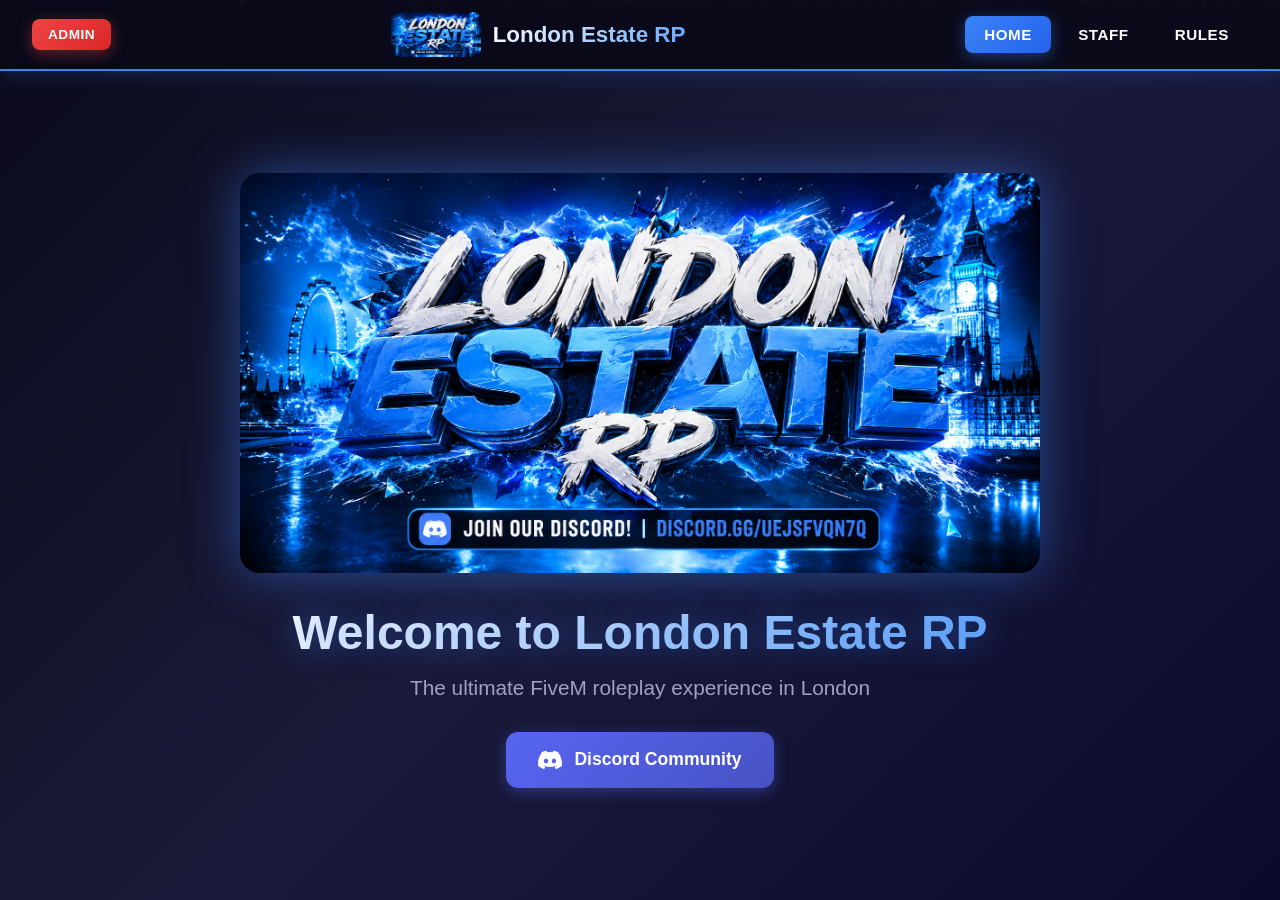
==== admin.html @ c584e5d1 "Add files via upload" ====
<!DOCTYPE html>
<html lang="en">
<head>
    <meta charset="UTF-8">
    <meta name="viewport" content="width=device-width, initial-scale=1.0">
    <title>London Estate RP - Admin Panel</title>
    <link rel="stylesheet" href="styles.css">
</head>
<body>
    <div class="stars"></div>
    
    <nav>
        <div class="nav-container">
            <button class="admin-btn" onclick="logoutAdmin()">LOGOUT</button>
            <a href="index.html" class="nav-logo">
                <img src="london-estate-rp-banner.png" alt="London Estate RP Logo">
                <span class="nav-logo-text">London Estate RP</span>
            </a>
            <div class="nav-links">
                <a href="index.html" class="nav-link">Home</a>
                <a href="staff.html" class="nav-link">Staff</a>
                <a href="rules.html" class="nav-link">Rules</a>
            </div>
        </div>
    </nav>

    <main>
        <div class="page-header">
            <h1>Admin Panel</h1>
            <p>Manage your server content</p>
        </div>

        <div class="admin-container">
            <!-- Tabs -->
            <div class="admin-tabs">
                <button class="tab-btn active" onclick="switchTab('staff')">Staff Management</button>
                <button class="tab-btn" onclick="switchTab('rules')">Rules Management</button>
            </div>

            <!-- Staff Management Tab -->
            <div id="staffTab" class="tab-content active">
                <div class="admin-section">
                    <h2>Staff Members</h2>
                    <button class="add-btn" onclick="addStaffMember()">+ Add Staff Member</button>
                    <div id="staffList" class="admin-list">
                        <!-- Staff members will be loaded here -->
                    </div>
                </div>
            </div>

            <!-- Rules Management Tab -->
            <div id="rulesTab" class="tab-content">
                <div class="admin-section">
                    <h2>Server Rules</h2>
                    <div id="rulesList" class="admin-list">
                        <!-- Rules will be loaded here -->
                    </div>
                    <button class="save-btn" onclick="saveRules()">Save Changes</button>
                </div>
            </div>
        </div>
    </main>

    <script src="admin.js"></script>
</body>
</html>
---- styles.css ----
* {
    margin: 0;
    padding: 0;
    box-sizing: border-box;
}

body {
    font-family: 'Segoe UI', Tahoma, Geneva, Verdana, sans-serif;
    background: linear-gradient(135deg, #0a0a1a 0%, #1a1a3a 50%, #0a0a2a 100%);
    color: #ffffff;
    min-height: 100vh;
    overflow-x: hidden;
}

/* Falling Stars Background */
.stars {
    position: fixed;
    top: 0;
    left: 0;
    width: 100%;
    height: 100%;
    pointer-events: none;
    z-index: 0;
    overflow: hidden;
}

.star {
    position: absolute;
    width: 2px;
    height: 2px;
    background: white;
    border-radius: 50%;
    animation: fall linear infinite;
}

@keyframes fall {
    0% {
        transform: translateY(-10px);
        opacity: 1;
    }
    100% {
        transform: translateY(100vh);
        opacity: 0;
    }
}

/* Navigation */
nav {
    position: fixed;
    top: 0;
    left: 0;
    right: 0;
    background: rgba(10, 10, 26, 0.95);
    backdrop-filter: blur(10px);
    border-bottom: 2px solid #3b82f6;
    z-index: 1000;
    padding: 0.75rem 0;
    box-shadow: 0 4px 20px rgba(59, 130, 246, 0.2);
}

.nav-container {
    max-width: 1400px;
    margin: 0 auto;
    display: flex;
    justify-content: space-between;
    align-items: center;
    padding: 0 2rem;
}

.nav-links {
    display: flex;
    gap: 0.5rem;
}

.nav-link {
    color: #ffffff;
    text-decoration: none;
    font-size: 0.95rem;
    font-weight: 600;
    padding: 0.6rem 1.2rem;
    border-radius: 8px;
    transition: all 0.3s ease;
    text-transform: uppercase;
    letter-spacing: 0.5px;
}

.nav-link:hover {
    background: rgba(59, 130, 246, 0.3);
    color: #60a5fa;
    transform: translateY(-2px);
}

.nav-link.active {
    background: linear-gradient(135deg, #3b82f6, #2563eb);
    color: #ffffff;
    box-shadow: 0 4px 15px rgba(59, 130, 246, 0.4);
}

/* Logo */
.nav-logo {
    display: flex;
    align-items: center;
    gap: 0.75rem;
    text-decoration: none;
}

.nav-logo img {
    height: 45px;
    width: auto;
    border-radius: 8px;
}

.nav-logo-text {
    font-size: 1.4rem;
    font-weight: 700;
    background: linear-gradient(135deg, #ffffff, #60a5fa);
    -webkit-background-clip: text;
    -webkit-text-fill-color: transparent;
    background-clip: text;
}

/* Main Content */
main {
    position: relative;
    z-index: 1;
    padding-top: 70px;
    min-height: 100vh;
}

/* Hero Section */
.hero {
    display: flex;
    flex-direction: column;
    align-items: center;
    justify-content: center;
    min-height: calc(100vh - 80px);
    padding: 2rem;
    text-align: center;
}

.banner {
    max-width: 800px;
    width: 100%;
    height: auto;
    border-radius: 20px;
    box-shadow: 0 0 50px rgba(59, 130, 246, 0.5);
    margin-bottom: 2rem;
}

.hero h1 {
    font-size: 3rem;
    margin-bottom: 1rem;
    background: linear-gradient(135deg, #ffffff, #60a5fa);
    -webkit-background-clip: text;
    -webkit-text-fill-color: transparent;
    background-clip: text;
    text-shadow: 0 0 30px rgba(59, 130, 246, 0.5);
}

.hero p {
    font-size: 1.3rem;
    color: #a0a0c0;
    margin-bottom: 2rem;
}

/* Discord Button */
.discord-btn {
    display: inline-flex;
    align-items: center;
    gap: 0.75rem;
    background: linear-gradient(135deg, #5865f2, #4752c4);
    color: #ffffff;
    text-decoration: none;
    padding: 1rem 2rem;
    border-radius: 12px;
    font-size: 1.1rem;
    font-weight: 600;
    transition: all 0.3s ease;
    box-shadow: 0 4px 15px rgba(88, 101, 242, 0.4);
}

.discord-btn:hover {
    transform: translateY(-3px);
    box-shadow: 0 6px 25px rgba(88, 101, 242, 0.6);
}

.discord-btn svg {
    width: 24px;
    height: 24px;
}

/* Page Header */
.page-header {
    text-align: center;
    padding: 3rem 2rem;
}

.page-header h1 {
    font-size: 2.5rem;
    margin-bottom: 1rem;
    background: linear-gradient(135deg, #ffffff, #60a5fa);
    -webkit-background-clip: text;
    -webkit-text-fill-color: transparent;
    background-clip: text;
}

.page-header p {
    font-size: 1.2rem;
    color: #a0a0c0;
}

/* Staff Grid */
.staff-grid {
    display: grid;
    grid-template-columns: repeat(auto-fit, minmax(280px, 1fr));
    gap: 2rem;
    max-width: 1200px;
    margin: 0 auto;
    padding: 2rem;
}

.staff-card {
    background: rgba(30, 30, 60, 0.8);
    border: 2px solid rgba(59, 130, 246, 0.3);
    border-radius: 16px;
    padding: 2rem;
    text-align: center;
    transition: all 0.3s ease;
    backdrop-filter: blur(10px);
}

.staff-card:hover {
    transform: translateY(-5px);
    border-color: #3b82f6;
    box-shadow: 0 10px 30px rgba(59, 130, 246, 0.3);
}

.staff-avatar {
    width: 80px;
    height: 80px;
    margin: 0 auto 1.5rem;
    background: linear-gradient(135deg, #3b82f6, #2563eb);
    border-radius: 50%;
    display: flex;
    align-items: center;
    justify-content: center;
}

.staff-avatar svg {
    color: #ffffff;
}

.staff-card h3 {
    font-size: 1.3rem;
    margin-bottom: 0.5rem;
    color: #ffffff;
}

.staff-role {
    color: #60a5fa;
    font-weight: 500;
}

.join-staff {
    text-align: center;
    padding: 3rem 2rem;
    max-width: 800px;
    margin: 0 auto;
}

.join-staff h2 {
    font-size: 2rem;
    margin-bottom: 1rem;
    color: #ffffff;
}

.join-staff p {
    font-size: 1.1rem;
    color: #a0a0c0;
    margin-bottom: 2rem;
}

/* Rules Container */
.rules-container {
    max-width: 1000px;
    margin: 0 auto;
    padding: 2rem;
}

.rule-section {
    background: rgba(30, 30, 60, 0.8);
    border: 2px solid rgba(59, 130, 246, 0.3);
    border-radius: 16px;
    padding: 2rem;
    margin-bottom: 2rem;
    backdrop-filter: blur(10px);
}

.rule-section.important {
    border-color: #f59e0b;
    background: rgba(60, 40, 20, 0.8);
}

.rule-section h2 {
    font-size: 1.8rem;
    margin-bottom: 1.5rem;
    color: #60a5fa;
    border-bottom: 2px solid rgba(59, 130, 246, 0.3);
    padding-bottom: 0.5rem;
}

.rule-section.important h2 {
    color: #f59e0b;
    border-color: rgba(245, 158, 11, 0.3);
}

.rule-item {
    margin-bottom: 1.5rem;
    padding: 1rem;
    background: rgba(20, 20, 40, 0.5);
    border-radius: 8px;
    border-left: 4px solid #3b82f6;
}

.rule-item h3 {
    font-size: 1.2rem;
    margin-bottom: 0.5rem;
    color: #ffffff;
}

.rule-item p {
    color: #a0a0c0;
    line-height: 1.6;
    margin-bottom: 0.5rem;
}

.rule-item .punishment {
    color: #ef4444;
    font-weight: 600;
    font-size: 0.9rem;
}

.rules-footer {
    text-align: center;
    padding: 3rem 2rem;
}

.rules-footer p {
    font-size: 1.1rem;
    color: #a0a0c0;
    margin-bottom: 2rem;
}

/* Admin Button */
.admin-btn {
    background: linear-gradient(135deg, #ef4444, #dc2626);
    color: #ffffff;
    border: none;
    padding: 0.5rem 1rem;
    border-radius: 8px;
    font-size: 0.85rem;
    font-weight: 600;
    cursor: pointer;
    transition: all 0.3s ease;
    text-transform: uppercase;
    letter-spacing: 0.5px;
    box-shadow: 0 4px 15px rgba(239, 68, 68, 0.4);
}

.admin-btn:hover {
    transform: translateY(-2px);
    box-shadow: 0 6px 20px rgba(239, 68, 68, 0.6);
}

/* Modal */
.modal {
    display: none;
    position: fixed;
    z-index: 2000;
    left: 0;
    top: 0;
    width: 100%;
    height: 100%;
    background-color: rgba(0, 0, 0, 0.8);
    backdrop-filter: blur(5px);
}

.modal-content {
    background: linear-gradient(135deg, #1a1a3a, #2a2a4a);
    margin: 15% auto;
    padding: 2rem;
    border: 2px solid #3b82f6;
    border-radius: 16px;
    width: 90%;
    max-width: 400px;
    box-shadow: 0 0 50px rgba(59, 130, 246, 0.5);
    position: relative;
}

.modal-content h2 {
    color: #ffffff;
    margin-bottom: 1rem;
    text-align: center;
}

.modal-content p {
    color: #a0a0c0;
    margin-bottom: 1rem;
}

.modal-content input {
    width: 100%;
    padding: 0.75rem;
    margin-bottom: 1rem;
    border: 2px solid rgba(59, 130, 246, 0.3);
    border-radius: 8px;
    background: rgba(20, 20, 40, 0.8);
    color: #ffffff;
    font-size: 1rem;
    outline: none;
    transition: border-color 0.3s ease;
}

.modal-content input:focus {
    border-color: #3b82f6;
}

.modal-content button {
    width: 100%;
    padding: 0.75rem;
    background: linear-gradient(135deg, #3b82f6, #2563eb);
    color: #ffffff;
    border: none;
    border-radius: 8px;
    font-size: 1rem;
    font-weight: 600;
    cursor: pointer;
    transition: all 0.3s ease;
}

.modal-content button:hover {
    transform: translateY(-2px);
    box-shadow: 0 4px 15px rgba(59, 130, 246, 0.4);
}

.close {
    position: absolute;
    right: 1rem;
    top: 1rem;
    color: #a0a0c0;
    font-size: 28px;
    font-weight: bold;
    cursor: pointer;
    transition: color 0.3s ease;
}

.close:hover {
    color: #ffffff;
}

.error {
    color: #ef4444;
    font-weight: 600;
    text-align: center;
    margin-top: 0.5rem;
}

/* Admin Panel */
.admin-container {
    max-width: 1200px;
    margin: 0 auto;
    padding: 2rem;
}

.admin-tabs {
    display: flex;
    gap: 1rem;
    margin-bottom: 2rem;
    border-bottom: 2px solid rgba(59, 130, 246, 0.3);
    padding-bottom: 1rem;
}

.tab-btn {
    background: rgba(30, 30, 60, 0.8);
    color: #a0a0c0;
    border: 2px solid rgba(59, 130, 246, 0.3);
    padding: 0.75rem 1.5rem;
    border-radius: 8px;
    font-size: 1rem;
    font-weight: 600;
    cursor: pointer;
    transition: all 0.3s ease;
}

.tab-btn:hover {
    background: rgba(59, 130, 246, 0.2);
    color: #60a5fa;
}

.tab-btn.active {
    background: linear-gradient(135deg, #3b82f6, #2563eb);
    color: #ffffff;
    border-color: #3b82f6;
}

.tab-content {
    display: none;
}

.tab-content.active {
    display: block;
}

.admin-section {
    background: rgba(30, 30, 60, 0.8);
    border: 2px solid rgba(59, 130, 246, 0.3);
    border-radius: 16px;
    padding: 2rem;
    backdrop-filter: blur(10px);
}

.admin-section h2 {
    color: #60a5fa;
    margin-bottom: 1.5rem;
    border-bottom: 2px solid rgba(59, 130, 246, 0.3);
    padding-bottom: 0.5rem;
}

.admin-list {
    margin-bottom: 1.5rem;
}

.staff-item, .rule-item-edit {
    background: rgba(20, 20, 40, 0.5);
    border: 2px solid rgba(59, 130, 246, 0.2);
    border-radius: 8px;
    padding: 1.5rem;
    margin-bottom: 1rem;
    display: flex;
    gap: 1rem;
    align-items: flex-start;
    flex-wrap: wrap;
}

.staff-item input, .rule-item-edit input, .rule-item-edit textarea {
    flex: 1;
    min-width: 200px;
    padding: 0.5rem;
    border: 2px solid rgba(59, 130, 246, 0.3);
    border-radius: 6px;
    background: rgba(10, 10, 26, 0.8);
    color: #ffffff;
    font-size: 0.95rem;
    outline: none;
    transition: border-color 0.3s ease;
}

.staff-item input:focus, .rule-item-edit input:focus, .rule-item-edit textarea:focus {
    border-color: #3b82f6;
}

.rule-item-edit textarea {
    min-height: 100px;
    resize: vertical;
}

.delete-btn {
    background: linear-gradient(135deg, #ef4444, #dc2626);
    color: #ffffff;
    border: none;
    padding: 0.5rem 1rem;
    border-radius: 6px;
    font-size: 0.9rem;
    font-weight: 600;
    cursor: pointer;
    transition: all 0.3s ease;
}

.delete-btn:hover {
    transform: translateY(-2px);
    box-shadow: 0 4px 15px rgba(239, 68, 68, 0.4);
}

.add-btn, .save-btn {
    background: linear-gradient(135deg, #10b981, #059669);
    color: #ffffff;
    border: none;
    padding: 0.75rem 1.5rem;
    border-radius: 8px;
    font-size: 1rem;
    font-weight: 600;
    cursor: pointer;
    transition: all 0.3s ease;
    margin-bottom: 1rem;
}

.add-btn:hover, .save-btn:hover {
    transform: translateY(-2px);
    box-shadow: 0 4px 15px rgba(16, 185, 129, 0.4);
}

.save-btn {
    background: linear-gradient(135deg, #3b82f6, #2563eb);
}

.save-btn:hover {
    box-shadow: 0 4px 15px rgba(59, 130, 246, 0.4);
}

.image-upload {
    display: flex;
    flex-direction: column;
    gap: 0.5rem;
}

.image-upload label {
    color: #a0a0c0;
    font-size: 0.9rem;
}

.image-upload input[type="file"] {
    padding: 0.5rem;
    border: 2px solid rgba(59, 130, 246, 0.3);
    border-radius: 6px;
    background: rgba(10, 10, 26, 0.8);
    color: #ffffff;
}

/* Responsive Design */
@media (max-width: 768px) {
    .nav-container {
        flex-direction: column;
        gap: 1rem;
        padding: 0 1rem;
    }

    .nav-links {
        width: 100%;
        justify-content: center;
        flex-wrap: wrap;
    }

    .nav-link {
        padding: 0.5rem 1rem;
        font-size: 0.85rem;
    }

    .nav-logo-text {
        font-size: 1.2rem;
    }

    .nav-logo img {
        height: 35px;
    }

    .hero h1 {
        font-size: 2rem;
    }

    .hero p {
        font-size: 1rem;
    }

    .page-header h1 {
        font-size: 2rem;
    }

    .staff-grid {
        grid-template-columns: 1fr;
        padding: 1rem;
    }

    .rules-container {
        padding: 1rem;
    }

    .rule-section {
        padding: 1.5rem;
    }
}

@media (max-width: 480px) {
    .hero h1 {
        font-size: 1.5rem;
    }

    .discord-btn {
        padding: 0.75rem 1.5rem;
        font-size: 1rem;
    }
}
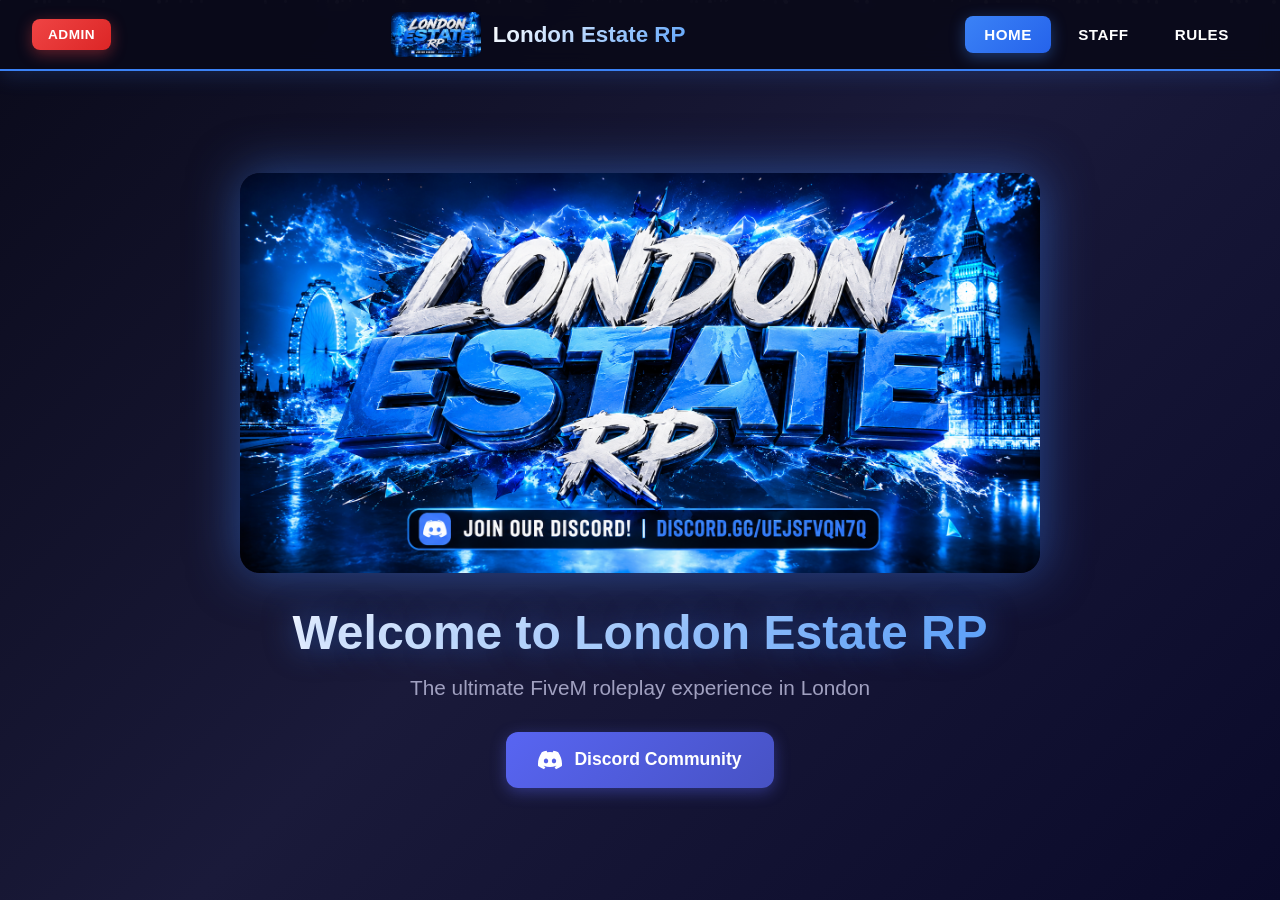
==== commit 8a544b2d: "Add files via upload" ====
--- a/admin.html
+++ b/admin.html
@@ -25,23 +25,77 @@
     </nav>
 
     <main>
-        <div class="page-header">
-            <h1>Admin Panel</h1>
+        <div class="admin-header">
+            <h1>Admin Dashboard</h1>
             <p>Manage your server content</p>
         </div>
 
-        <div class="admin-container">
+        <div class="admin-dashboard">
+            <!-- Stats Cards -->
+            <div class="stats-grid">
+                <div class="stat-card">
+                    <div class="stat-icon staff-icon">
+                        <svg width="32" height="32" viewBox="0 0 24 24" fill="currentColor">
+                            <path d="M12 12c2.21 0 4-1.79 4-4s-1.79-4-4-4-4 1.79-4 4 1.79 4 4 4zm0 2c-2.67 0-8 1.34-8 4v2h16v-2c0-2.66-5.33-4-8-4z"/>
+                        </svg>
+                    </div>
+                    <div class="stat-info">
+                        <h3 id="staffCount">0</h3>
+                        <p>Staff Members</p>
+                    </div>
+                </div>
+                <div class="stat-card">
+                    <div class="stat-icon rules-icon">
+                        <svg width="32" height="32" viewBox="0 0 24 24" fill="currentColor">
+                            <path d="M14 2H6c-1.1 0-1.99.9-1.99 2L4 20c0 1.1.89 2 1.99 2H18c1.1 0 2-.9 2-2V8l-6-6zm2 16H8v-2h8v2zm0-4H8v-2h8v2zm-3-5V3.5L18.5 9H13z"/>
+                        </svg>
+                    </div>
+                    <div class="stat-info">
+                        <h3 id="rulesCount">0</h3>
+                        <p>Active Rules</p>
+                    </div>
+                </div>
+                <div class="stat-card">
+                    <div class="stat-icon status-icon">
+                        <svg width="32" height="32" viewBox="0 0 24 24" fill="currentColor">
+                            <path d="M12 2C6.48 2 2 6.48 2 12s4.48 10 10 10 10-4.48 10-10S17.52 2 12 2zm-2 15l-5-5 1.41-1.41L10 14.17l7.59-7.59L19 8l-9 9z"/>
+                        </svg>
+                    </div>
+                    <div class="stat-info">
+                        <h3>Online</h3>
+                        <p>System Status</p>
+                    </div>
+                </div>
+            </div>
+
             <!-- Tabs -->
             <div class="admin-tabs">
-                <button class="tab-btn active" onclick="switchTab('staff')">Staff Management</button>
-                <button class="tab-btn" onclick="switchTab('rules')">Rules Management</button>
+                <button class="tab-btn active" onclick="switchTab('staff')">
+                    <svg width="20" height="20" viewBox="0 0 24 24" fill="currentColor">
+                        <path d="M12 12c2.21 0 4-1.79 4-4s-1.79-4-4-4-4 1.79-4 4 1.79 4 4 4zm0 2c-2.67 0-8 1.34-8 4v2h16v-2c0-2.66-5.33-4-8-4z"/>
+                    </svg>
+                    Staff Management
+                </button>
+                <button class="tab-btn" onclick="switchTab('rules')">
+                    <svg width="20" height="20" viewBox="0 0 24 24" fill="currentColor">
+                        <path d="M14 2H6c-1.1 0-1.99.9-1.99 2L4 20c0 1.1.89 2 1.99 2H18c1.1 0 2-.9 2-2V8l-6-6zm2 16H8v-2h8v2zm0-4H8v-2h8v2zm-3-5V3.5L18.5 9H13z"/>
+                    </svg>
+                    Rules Management
+                </button>
             </div>
 
             <!-- Staff Management Tab -->
             <div id="staffTab" class="tab-content active">
                 <div class="admin-section">
-                    <h2>Staff Members</h2>
-                    <button class="add-btn" onclick="addStaffMember()">+ Add Staff Member</button>
+                    <div class="section-header">
+                        <h2>Staff Members</h2>
+                        <button class="add-btn" onclick="addStaffMember()">
+                            <svg width="20" height="20" viewBox="0 0 24 24" fill="currentColor">
+                                <path d="M19 13h-6v6h-2v-6H5v-2h6V5h2v6h6v2z"/>
+                            </svg>
+                            Add Staff Member
+                        </button>
+                    </div>
                     <div id="staffList" class="admin-list">
                         <!-- Staff members will be loaded here -->
                     </div>
@@ -51,11 +105,26 @@
             <!-- Rules Management Tab -->
             <div id="rulesTab" class="tab-content">
                 <div class="admin-section">
-                    <h2>Server Rules</h2>
+                    <div class="section-header">
+                        <h2>Server Rules</h2>
+                        <button class="add-btn" onclick="addRule()">
+                            <svg width="20" height="20" viewBox="0 0 24 24" fill="currentColor">
+                                <path d="M19 13h-6v6h-2v-6H5v-2h6V5h2v6h6v2z"/>
+                            </svg>
+                            Add Rule
+                        </button>
+                    </div>
                     <div id="rulesList" class="admin-list">
                         <!-- Rules will be loaded here -->
                     </div>
-                    <button class="save-btn" onclick="saveRules()">Save Changes</button>
+                    <div class="save-section">
+                        <button class="save-btn" onclick="saveRules()">
+                            <svg width="20" height="20" viewBox="0 0 24 24" fill="currentColor">
+                                <path d="M17 3H5c-1.11 0-2 .9-2 2v14c0 1.1.89 2 2 2h14c1.1 0 2-.9 2-2V7l-4-4zm-5 16c-1.66 0-3-1.34-3-3s1.34-3 3-3 3 1.34 3 3-1.34 3-3 3zm3-10H5V5h10v4z"/>
+                            </svg>
+                            Save All Changes
+                        </button>
+                    </div>
                 </div>
             </div>
         </div>
--- a/styles.css
+++ b/styles.css
@@ -381,66 +381,133 @@
     top: 0;
     width: 100%;
     height: 100%;
-    background-color: rgba(0, 0, 0, 0.8);
-    backdrop-filter: blur(5px);
+    background-color: rgba(0, 0, 0, 0.9);
+    backdrop-filter: blur(10px);
 }
 
 .modal-content {
     background: linear-gradient(135deg, #1a1a3a, #2a2a4a);
-    margin: 15% auto;
-    padding: 2rem;
+    margin: 10% auto;
+    padding: 2.5rem;
     border: 2px solid #3b82f6;
-    border-radius: 16px;
+    border-radius: 20px;
     width: 90%;
     max-width: 400px;
-    box-shadow: 0 0 50px rgba(59, 130, 246, 0.5);
+    box-shadow: 0 0 60px rgba(59, 130, 246, 0.5);
     position: relative;
+    animation: modalSlideIn 0.3s ease;
+}
+
+@keyframes modalSlideIn {
+    from {
+        transform: translateY(-50px);
+        opacity: 0;
+    }
+    to {
+        transform: translateY(0);
+        opacity: 1;
+    }
+}
+
+@keyframes shake {
+    0%, 100% { transform: translateX(0); }
+    10%, 30%, 50%, 70%, 90% { transform: translateX(-10px); }
+    20%, 40%, 60%, 80% { transform: translateX(10px); }
+}
+
+.pin-modal {
+    max-width: 380px;
+    text-align: center;
 }
 
 .modal-content h2 {
     color: #ffffff;
-    margin-bottom: 1rem;
+    margin-bottom: 0.5rem;
     text-align: center;
+    font-size: 1.8rem;
+    text-transform: uppercase;
+    letter-spacing: 2px;
 }
 
 .modal-content p {
     color: #a0a0c0;
-    margin-bottom: 1rem;
-}
-
-.modal-content input {
-    width: 100%;
-    padding: 0.75rem;
-    margin-bottom: 1rem;
+    margin-bottom: 1.5rem;
+    font-size: 1rem;
+}
+
+.pin-display {
+    display: flex;
+    justify-content: center;
+    gap: 15px;
+    margin-bottom: 2rem;
+}
+
+.pin-dot {
+    width: 15px;
+    height: 15px;
+    border-radius: 50%;
+    background: rgba(59, 130, 246, 0.3);
+    border: 2px solid #3b82f6;
+    transition: all 0.3s ease;
+}
+
+.pin-dot.filled {
+    background: #3b82f6;
+    box-shadow: 0 0 10px #3b82f6;
+}
+
+.keypad {
+    display: grid;
+    grid-template-columns: repeat(3, 1fr);
+    gap: 12px;
+    margin-bottom: 1.5rem;
+}
+
+.keypad-btn {
+    background: rgba(30, 30, 60, 0.8);
+    color: #ffffff;
     border: 2px solid rgba(59, 130, 246, 0.3);
-    border-radius: 8px;
-    background: rgba(20, 20, 40, 0.8);
-    color: #ffffff;
-    font-size: 1rem;
-    outline: none;
-    transition: border-color 0.3s ease;
-}
-
-.modal-content input:focus {
-    border-color: #3b82f6;
-}
-
-.modal-content button {
-    width: 100%;
-    padding: 0.75rem;
-    background: linear-gradient(135deg, #3b82f6, #2563eb);
-    color: #ffffff;
-    border: none;
-    border-radius: 8px;
-    font-size: 1rem;
+    padding: 1.2rem;
+    border-radius: 12px;
+    font-size: 1.5rem;
     font-weight: 600;
     cursor: pointer;
-    transition: all 0.3s ease;
-}
-
-.modal-content button:hover {
-    transform: translateY(-2px);
-    box-shadow: 0 4px 15px rgba(59, 130, 246, 0.4);
+    transition: all 0.2s ease;
+    text-shadow: 0 0 10px rgba(59, 130, 246, 0.5);
+}
+
+.keypad-btn:hover {
+    background: rgba(59, 130, 246, 0.3);
+    border-color: #3b82f6;
+    transform: scale(1.05);
+    box-shadow: 0 0 20px rgba(59, 130, 246, 0.4);
+}
+
+.keypad-btn:active {
+    transform: scale(0.95);
+}
+
+.keypad-btn.clear-btn {
+    background: rgba(239, 68, 68, 0.2);
+    border-color: rgba(239, 68, 68, 0.5);
+    font-size: 1rem;
+}
+
+.keypad-btn.clear-btn:hover {
+    background: rgba(239, 68, 68, 0.4);
+    border-color: #ef4444;
+    box-shadow: 0 0 20px rgba(239, 68, 68, 0.4);
+}
+
+.keypad-btn.submit-btn {
+    background: linear-gradient(135deg, #10b981, #059669);
+    border-color: #10b981;
+    font-size: 1rem;
+}
+
+.keypad-btn.submit-btn:hover {
+    background: linear-gradient(135deg, #059669, #047857);
+    box-shadow: 0 0 20px rgba(16, 185, 129, 0.4);
 }
 
 .close {
@@ -466,6 +533,96 @@
 }
 
 /* Admin Panel */
+.admin-header {
+    text-align: center;
+    padding: 3rem 2rem 2rem;
+}
+
+.admin-header h1 {
+    font-size: 2.5rem;
+    margin-bottom: 0.5rem;
+    background: linear-gradient(135deg, #ffffff, #60a5fa);
+    -webkit-background-clip: text;
+    -webkit-text-fill-color: transparent;
+    background-clip: text;
+}
+
+.admin-header p {
+    font-size: 1.2rem;
+    color: #a0a0c0;
+}
+
+.admin-dashboard {
+    max-width: 1400px;
+    margin: 0 auto;
+    padding: 0 2rem 3rem;
+}
+
+/* Stats Grid */
+.stats-grid {
+    display: grid;
+    grid-template-columns: repeat(auto-fit, minmax(280px, 1fr));
+    gap: 1.5rem;
+    margin-bottom: 2.5rem;
+}
+
+.stat-card {
+    background: linear-gradient(135deg, rgba(30, 30, 60, 0.9), rgba(40, 40, 80, 0.9));
+    border: 2px solid rgba(59, 130, 246, 0.3);
+    border-radius: 16px;
+    padding: 1.5rem 2rem;
+    display: flex;
+    align-items: center;
+    gap: 1.5rem;
+    transition: all 0.3s ease;
+    backdrop-filter: blur(10px);
+}
+
+.stat-card:hover {
+    transform: translateY(-5px);
+    border-color: #3b82f6;
+    box-shadow: 0 10px 30px rgba(59, 130, 246, 0.3);
+}
+
+.stat-icon {
+    width: 60px;
+    height: 60px;
+    border-radius: 12px;
+    display: flex;
+    align-items: center;
+    justify-content: center;
+    color: #ffffff;
+}
+
+.staff-icon {
+    background: linear-gradient(135deg, #3b82f6, #2563eb);
+    box-shadow: 0 4px 15px rgba(59, 130, 246, 0.4);
+}
+
+.rules-icon {
+    background: linear-gradient(135deg, #8b5cf6, #7c3aed);
+    box-shadow: 0 4px 15px rgba(139, 92, 246, 0.4);
+}
+
+.status-icon {
+    background: linear-gradient(135deg, #10b981, #059669);
+    box-shadow: 0 4px 15px rgba(16, 185, 129, 0.4);
+}
+
+.stat-info h3 {
+    font-size: 2rem;
+    font-weight: 700;
+    color: #ffffff;
+    margin-bottom: 0.25rem;
+}
+
+.stat-info p {
+    color: #a0a0c0;
+    font-size: 0.95rem;
+    text-transform: uppercase;
+    letter-spacing: 1px;
+}
+
 .admin-container {
     max-width: 1200px;
     margin: 0 auto;
@@ -485,26 +642,39 @@
     color: #a0a0c0;
     border: 2px solid rgba(59, 130, 246, 0.3);
     padding: 0.75rem 1.5rem;
-    border-radius: 8px;
-    font-size: 1rem;
+    border-radius: 10px;
+    font-size: 0.95rem;
     font-weight: 600;
     cursor: pointer;
     transition: all 0.3s ease;
+    display: flex;
+    align-items: center;
+    gap: 0.5rem;
+    text-transform: uppercase;
+    letter-spacing: 0.5px;
 }
 
 .tab-btn:hover {
     background: rgba(59, 130, 246, 0.2);
     color: #60a5fa;
+    transform: translateY(-2px);
 }
 
 .tab-btn.active {
     background: linear-gradient(135deg, #3b82f6, #2563eb);
     color: #ffffff;
     border-color: #3b82f6;
+    box-shadow: 0 4px 15px rgba(59, 130, 246, 0.4);
 }
 
 .tab-content {
     display: none;
+    animation: fadeIn 0.3s ease;
+}
+
+@keyframes fadeIn {
+    from { opacity: 0; transform: translateY(10px); }
+    to { opacity: 1; transform: translateY(0); }
 }
 
 .tab-content.active {
@@ -512,18 +682,29 @@
 }
 
 .admin-section {
-    background: rgba(30, 30, 60, 0.8);
+    background: linear-gradient(135deg, rgba(30, 30, 60, 0.9), rgba(40, 40, 80, 0.9));
     border: 2px solid rgba(59, 130, 246, 0.3);
-    border-radius: 16px;
+    border-radius: 20px;
     padding: 2rem;
     backdrop-filter: blur(10px);
-}
-
-.admin-section h2 {
+    box-shadow: 0 4px 20px rgba(0, 0, 0, 0.3);
+}
+
+.section-header {
+    display: flex;
+    justify-content: space-between;
+    align-items: center;
+    margin-bottom: 2rem;
+    flex-wrap: wrap;
+    gap: 1rem;
+}
+
+.section-header h2 {
     color: #60a5fa;
-    margin-bottom: 1.5rem;
-    border-bottom: 2px solid rgba(59, 130, 246, 0.3);
-    padding-bottom: 0.5rem;
+    margin: 0;
+    font-size: 1.8rem;
+    text-transform: uppercase;
+    letter-spacing: 1px;
 }
 
 .admin-list {
@@ -531,49 +712,61 @@
 }
 
 .staff-item, .rule-item-edit {
-    background: rgba(20, 20, 40, 0.5);
+    background: linear-gradient(135deg, rgba(20, 20, 40, 0.8), rgba(30, 30, 50, 0.8));
     border: 2px solid rgba(59, 130, 246, 0.2);
-    border-radius: 8px;
+    border-radius: 12px;
     padding: 1.5rem;
     margin-bottom: 1rem;
     display: flex;
     gap: 1rem;
     align-items: flex-start;
     flex-wrap: wrap;
+    transition: all 0.3s ease;
+}
+
+.staff-item:hover, .rule-item-edit:hover {
+    border-color: rgba(59, 130, 246, 0.5);
+    box-shadow: 0 4px 15px rgba(59, 130, 246, 0.2);
 }
 
 .staff-item input, .rule-item-edit input, .rule-item-edit textarea {
     flex: 1;
     min-width: 200px;
-    padding: 0.5rem;
+    padding: 0.75rem;
     border: 2px solid rgba(59, 130, 246, 0.3);
-    border-radius: 6px;
-    background: rgba(10, 10, 26, 0.8);
+    border-radius: 8px;
+    background: rgba(10, 10, 26, 0.9);
     color: #ffffff;
     font-size: 0.95rem;
     outline: none;
-    transition: border-color 0.3s ease;
+    transition: all 0.3s ease;
 }
 
 .staff-item input:focus, .rule-item-edit input:focus, .rule-item-edit textarea:focus {
     border-color: #3b82f6;
+    box-shadow: 0 0 10px rgba(59, 130, 246, 0.3);
 }
 
 .rule-item-edit textarea {
     min-height: 100px;
     resize: vertical;
+    width: 100%;
+    flex: none;
 }
 
 .delete-btn {
     background: linear-gradient(135deg, #ef4444, #dc2626);
     color: #ffffff;
     border: none;
-    padding: 0.5rem 1rem;
-    border-radius: 6px;
+    padding: 0.6rem 1.2rem;
+    border-radius: 8px;
     font-size: 0.9rem;
     font-weight: 600;
     cursor: pointer;
     transition: all 0.3s ease;
+    display: flex;
+    align-items: center;
+    gap: 0.5rem;
 }
 
 .delete-btn:hover {
@@ -586,12 +779,16 @@
     color: #ffffff;
     border: none;
     padding: 0.75rem 1.5rem;
-    border-radius: 8px;
-    font-size: 1rem;
+    border-radius: 10px;
+    font-size: 0.95rem;
     font-weight: 600;
     cursor: pointer;
     transition: all 0.3s ease;
-    margin-bottom: 1rem;
+    display: flex;
+    align-items: center;
+    gap: 0.5rem;
+    text-transform: uppercase;
+    letter-spacing: 0.5px;
 }
 
 .add-btn:hover, .save-btn:hover {
@@ -599,8 +796,17 @@
     box-shadow: 0 4px 15px rgba(16, 185, 129, 0.4);
 }
 
+.save-section {
+    margin-top: 2rem;
+    padding-top: 2rem;
+    border-top: 2px solid rgba(59, 130, 246, 0.2);
+    text-align: right;
+}
+
 .save-btn {
     background: linear-gradient(135deg, #3b82f6, #2563eb);
+    padding: 1rem 2rem;
+    font-size: 1rem;
 }
 
 .save-btn:hover {
